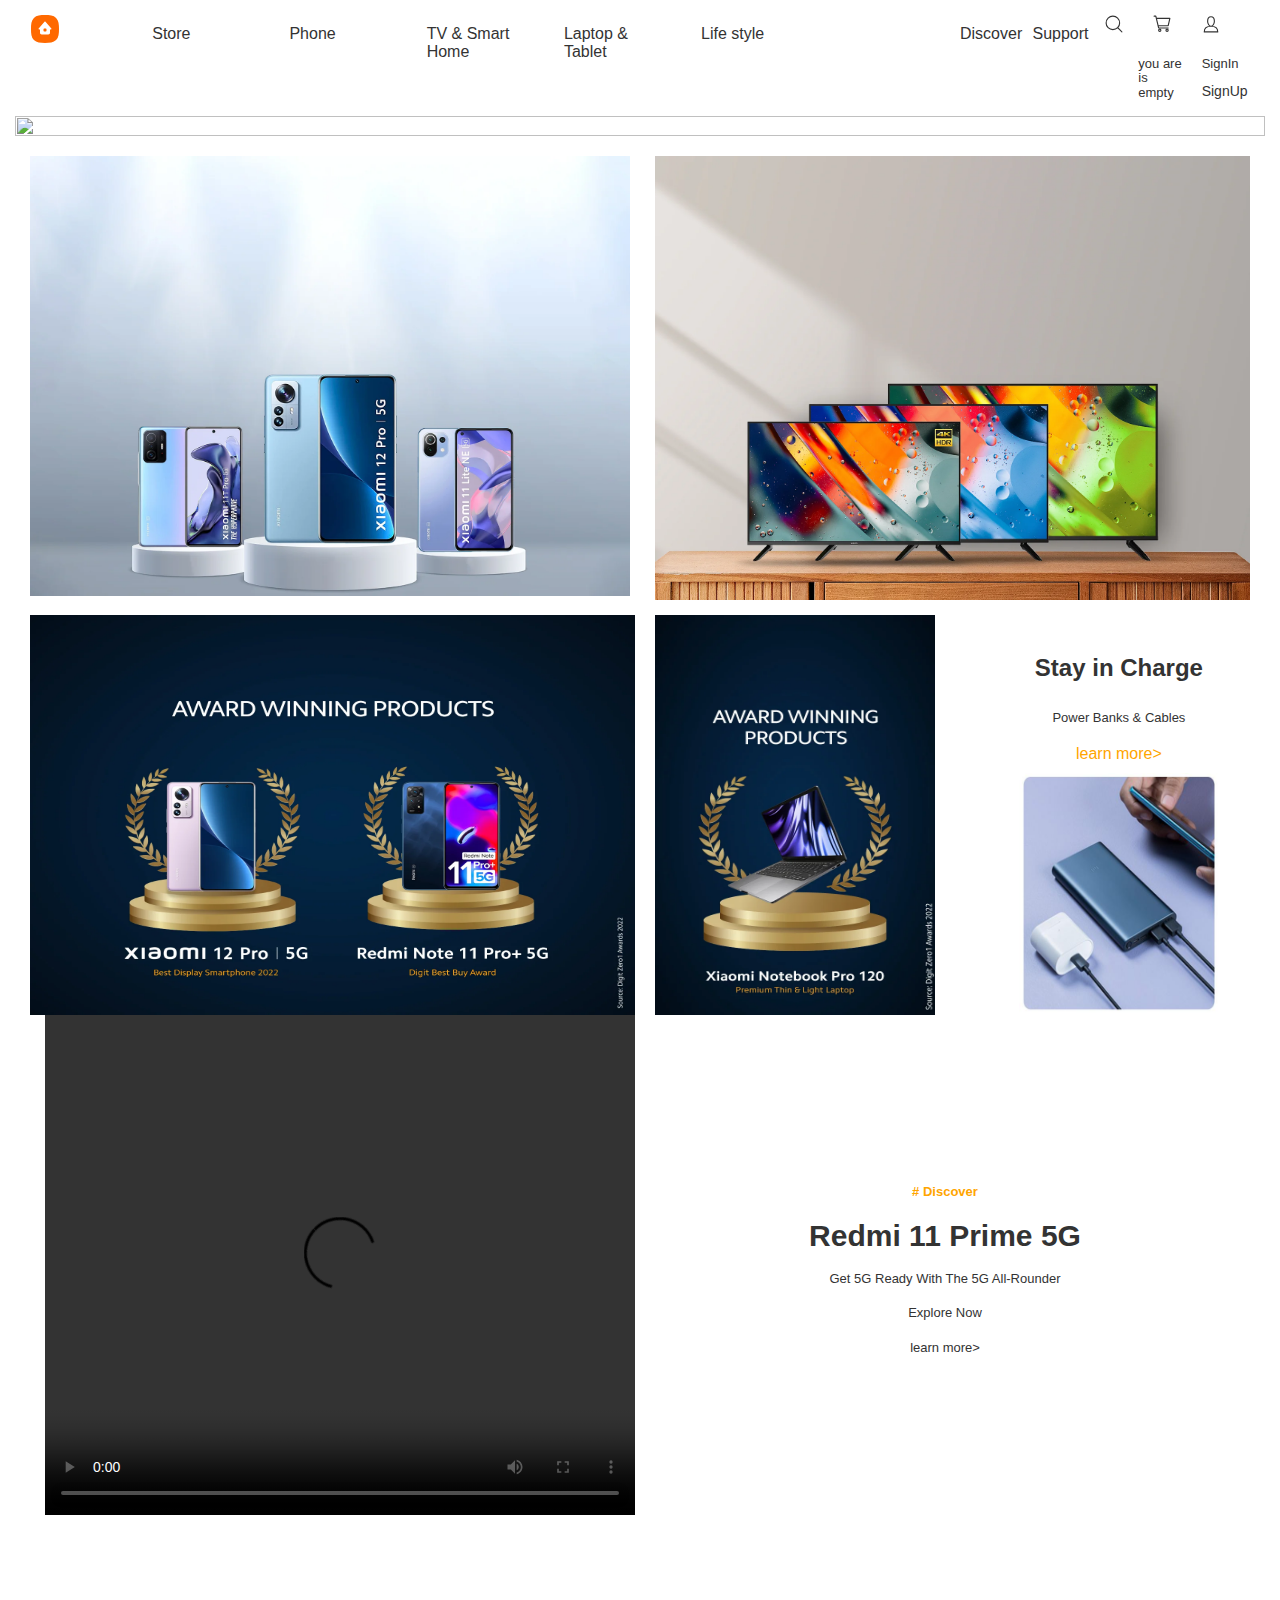
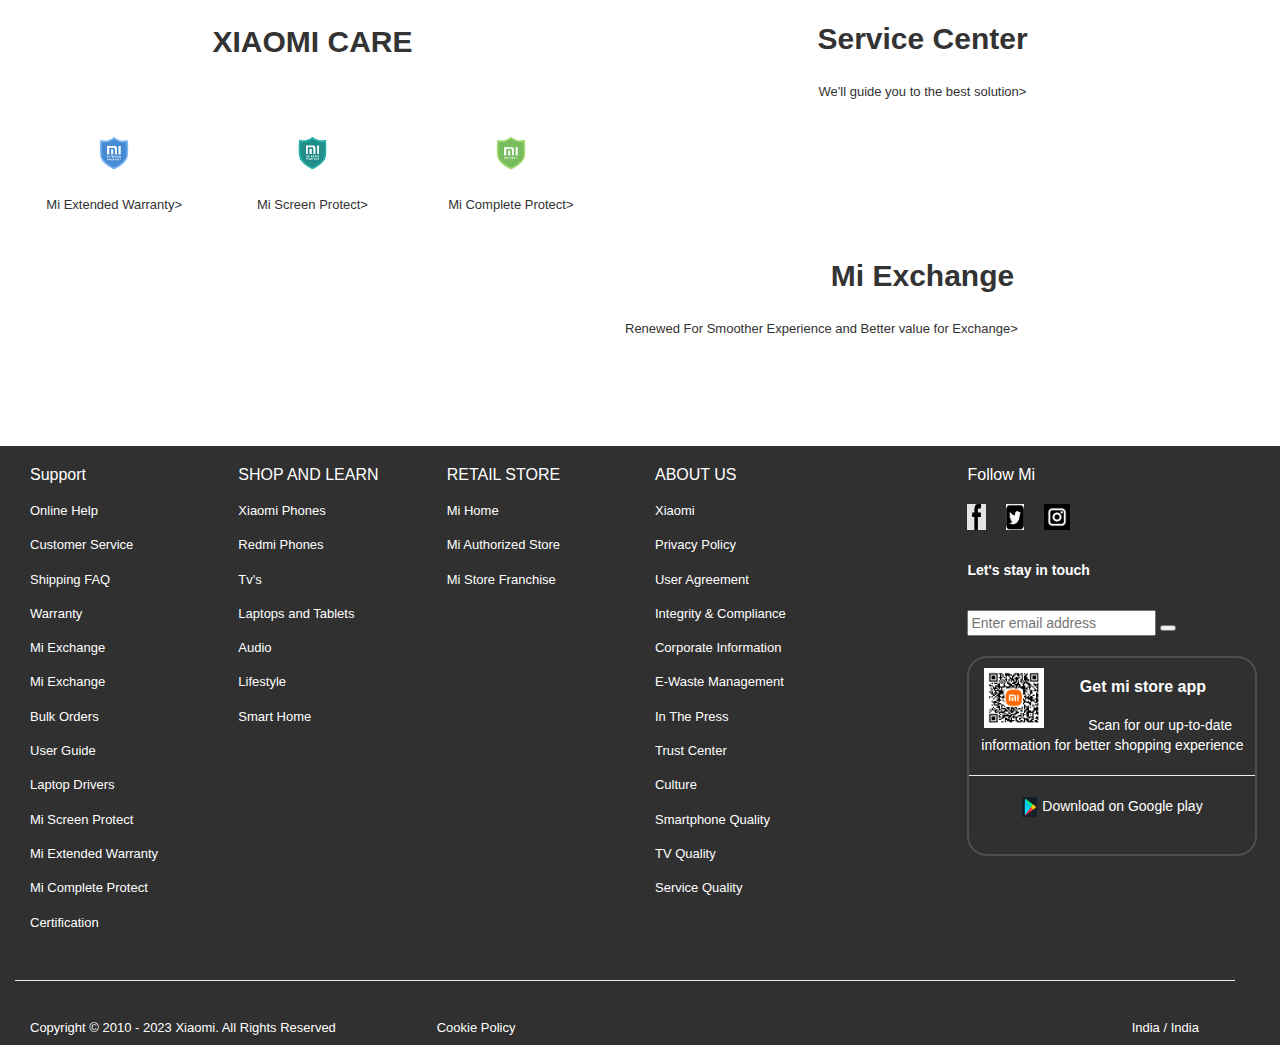
==== index.html @ 1da3a179 "name" ====
<!DOCTYPE html>
<html lang="en">
<head>
    <title>Bootstrap Example</title>
    <meta charset="utf-8">
    <meta name="viewport" content="width=device-width, initial-scale=1">
    <link rel="stylesheet" href="https://maxcdn.bootstrapcdn.com/bootstrap/3.4.1/css/bootstrap.min.css">
    <link rel="stylesheet" href="styles.css"/>
    <script src="https://ajax.googleapis.com/ajax/libs/jquery/3.6.1/jquery.min.js"></script>
    <script src="https://maxcdn.bootstrapcdn.com/bootstrap/3.4.1/js/bootstrap.min.js"></script>
    <script src="./script.js"></script>
</head>

<body>
    <div class="col-sm-12" style="min-height: 50px;min-height: 50px;">
        <div class="row">
            <div class="col-sm-8 row">
                <div class="col-sm-2" style="padding-top: 5px;">
                    <div class="navigation__logo" onmouseover="logoEffect()" onmouseleave="logoEffect1()" style="max-width: 32px; max-height: 32px;">
                        <h4><a class="logo__link">
                            <svg class="logo__mi"
                                viewBox="0 0 112 112" version="1.1"> 
                                <g fill="#ff6900">
                                    <path class="logo__home_bg"
                                        d="M100.326,11.702 C89.76,1.176 74.566,0 56,0 C37.41,0 22.194,1.19 11.632,11.744 C1.072,22.294 0,37.486 0,56.054 C0,74.626 1.072,89.822 11.636,100.376 C22.198,110.932 37.412,112 56,112 C74.588,112 89.8,110.932 100.362,100.376 C110.926,89.82 112,74.626 112,56.054 C112,37.462 110.914,22.254 100.326,11.702 L100.326,11.702 Z">
                                    </path>
                                </g>
                                <g fill="#ffffff">
                                    <path class="logo__home" id="effect"
                                        d="M57.8054292,26.743366 L57.931608,26.8782679 L81.3680343,53.7784796 C82.7703315,55.3874915 81.6885448,57.872013 79.5991142,57.9952335 L79.4364262,58 L76,58 L76,71.3345882 C76,75.0164706 72.9809524,78 69.2552381,78 L42.7447619,78 C39.0190476,78 36,75.0164706 36,71.3345882 L36,58 L32.5635738,58 C30.4234399,58 29.2530924,55.5557037 30.5289714,53.903922 L30.6319657,53.7784796 L54.068392,26.8782679 C55.0457355,25.754085 56.766743,25.7091177 57.8054292,26.743366 Z M200.6006,34.56 C200.9866,34.56 201.3066,34.87 201.3066,35.252 L201.3066,76.754 C201.3066,77.13 200.9866,77.442 200.6006,77.442 L191.5066,77.442 C191.1166,77.442 190.8006,77.13 190.8006,76.754 L190.8006,35.252 C190.8006,34.87 191.1166,34.56 191.5066,34.56 L200.6006,34.56 Z M161.1406,34.56 C168.0006,34.56 175.1726,34.874 178.7086,38.414 C182.188558,41.897875 182.564028,48.8333125 182.578162,55.5684076 L182.5786,76.754 C182.5786,77.13 182.2626,77.442 181.8726,77.442 L172.7826,77.442 C172.3926,77.442 172.0746,77.13 172.0746,76.754 L172.0746,55.204 C172.0646,51.442 171.8486,47.576 169.9086,45.63 C168.2386,43.956 165.1226,43.572 161.8826,43.492 L145.4026,43.492 C145.0146,43.492 144.6986,43.804 144.6986,44.18 L144.6986,76.754 C144.6986,77.13 144.3786,77.442 143.9906,77.442 L134.8926,77.442 C134.5046,77.442 134.1906,77.13 134.1906,76.754 L134.1906,35.252 C134.1906,34.87 134.5046,34.56 134.8926,34.56 L161.1406,34.56 Z M163.1766,51.088 C163.5626,51.088 163.8766,51.398 163.8766,51.776 L163.8766,76.754 C163.8766,77.13 163.5626,77.442 163.1766,77.442 L153.6246,77.442 C153.2326,77.442 152.9166,77.13 152.9166,76.754 L152.9166,51.776 C152.9166,51.398 153.2326,51.088 153.6246,51.088 L163.1766,51.088 Z M59.2999404,54 L52.6952892,54 C51.2597451,54 50.0896172,55.1942589 50.0049103,56.6981405 L50,56.872989 L50,63.127011 C50,64.6534011 51.1169596,65.9041929 52.530874,65.9947504 L52.6952892,66 L59.2999404,66 C60.7354844,66 61.910036,64.8057411 61.9950706,63.3018595 L62,63.127011 L62,56.872989 C62,55.2878916 60.7906977,54 59.2999404,54 Z">
                                    </path>
                                </g>
                            </svg></a></h4>
                    </div>
                </div>
                <div class="col-sm-2 cursor" style="padding-top: 5px;padding-bottom: 5px;"><h5>Store</h5></div>
                <div class="col-sm-2 cursor" style="padding-top: 5px;padding-bottom: 5px;" onmouseover="move11()" onmouseleave="move12()"><h5>Phone</h5></div>
                <div class="col-sm-2 cursor" style="padding-top: 5px;padding-bottom: 5px;" onmouseover="move21()" onmouseleave="move22()"><h5>TV & Smart Home</h5></div>
                <div class="col-sm-2 cursor" style="padding-top: 5px;padding-bottom: 5px;" onmouseover="move31()" onmouseleave="move32()"><h5>Laptop & Tablet</h5></div>
                <div class="col-sm-2 cursor" style="padding-top: 5px;padding-bottom: 5px;" onmouseover="move41()" onmouseleave="move42()"><h5>Life style</h5></div>
            </div>
            <div class="col-sm-1">
                <h6> 
            </div>
            <div class="col-sm-3 ">
                <div class="col-sm-3 Discover" style="padding-top: 5px; padding-bottom: 5px;"><h5>Discover</h5></div>
                <div class="col-sm-3 Support" style="padding-top: 5px; padding-bottom: 5px;"><h5>Support</h5></div>
                <div class="col-sm-2 secarch" style="padding-top:5px; padding-bottom:5px"><h4>
                    <svg id="i-search" xmlns="http://www.w3.org/2000/svg" viewBox="0 0 32 32" width="18" height="18"
                        fill="none" stroke="currentcolor" stroke-linecap="round" stroke-linejoin="round"
                        stroke-width="2">
                        <circle cx="14" cy="14" r="12" />
                        <path d="M23 23 L30 30" />
                    </svg></h4>
                </div>
                <div class="col-sm-2 i-cart" style="padding-top: 5px; padding-bottom: 5px;"><h4>
                    <svg id="i-cart" xmlns="http://www.w3.org/2000/svg" viewBox="0 0 32 32" width="18" height="18"
                        fill="none" stroke="currentcolor" stroke-linecap="round" stroke-linejoin="round"
                        stroke-width="2">
                        <path d="M6 6 L30 6 27 19 9 19 M27 23 L10 23 5 2 2 2" />
                        <circle cx="25" cy="27" r="2" />
                        <circle cx="12" cy="27" r="2" />
                    </svg></h4>
                   <div><h6 class="Signline1 row" onmouseover="signlinein()" onmouseleave="signlineout()">you are is empty</h6></div> 
                </div>
                <div class="col-sm-2 sign" style="padding-top: 5px; padding-bottom: 5px;"><h4>
                    <svg id="i-user" xmlns="http://www.w3.org/2000/svg" viewBox="0 0 32 32" width="18" height="18"
                        fill="none" stroke="currentcolor" stroke-linecap="round" stroke-linejoin="round"
                        stroke-width="2">
                        <path
                          d="M22 11 C22 16 19 20 16 20 13 20 10 16 10 11 10 6 12 3 16 3 20 3 22 6 22 11 Z M4 30 L28 30 C28 21 22 20 16 20 10 20 4 21 4 30 Z" />
                    </svg></h4>
                    <span id="searchline2" onmouseover="searchmove2()" onmouseleave="searchmoveout2()"></span><h6>SignIn</h6><p>SignUp</p>
                </div>
            </div>
        </div>
    </div>

    <div class="col-sm-12 row" id="Phone">
            <div class="col-sm-6 right"><h4 class="fontWeight">Xiaomi</h4></div>
            <div class="col-sm-6 left"><h4>Redmi</h4></div>
    </div>
    <div class="col-sm-12" id="Tv">
        <div class="col-sm-6 row">
        <div class="col-sm-4 dropdown"><h4 class="fontWeight">TV</h4><h5>Xiaomi TV</h5><h5>Redmi TV</h5><h5>QLED TV & OLEDTV</h5><h5>TV Accessories</h5></div>
        <div class="col-sm-4 dropdown2"><h4 class="fontWeight">Smater Living</h4><h5>Security Cameras</h5><h5>Smart Light</h5><h5>Smart Fan</h5><h5>Smater</h5></div>
        <div class="col-sm-4 dropdown3 "><h4 class="fontWeight">Smater Appliances</h4><h5>Water Purifier</h5><h5>Vaccum Cleaner</h5><h5>Smart Fryer</h5></div>
    </div>
    <div class="col-sm-6"></div>
    </div>
    <div class="col-sm-12" id="LaptopsTabs" >
        <div class="col-sm-8 row">
        <div class="col-sm-3 Laptop"><h4 class="fontWeight">Laptops</h4><h5>Xiaomi NoteBook</h5><h5>RedmiBook</h5><h5>Laptop Accessories</h5></div>
        <div class="col-sm-3 Tablet"><h4 class="fontWeight">Tablets</h4><h5>Xiaomi Pad</h5><h5>Redmi Pad</h5><h5>Tablet Accessories</h5></div>
        <div class="col-sm-2"></div>
        </div>
<div class="col-sm-4 "></div>
    </div>
    <div class="col-sm-12 row" id="LifeStyle" >
        <div class="col-sm-3 Chargers"><h4 class="fontWeight">Power-Bank & Chargers</h4><h5>Power Bank</h5><h5>Charger</h5><h5>Cable</h5></div>
        <div class="col-sm-3 Gromming"><h4 class="fontWeight">Gromming & Hygiene</h4><h5>Trimmer</h5><h5>Toothbresh</h5><h5>Masks</h5></div>
        <div class="col-sm-2 Audio"><h4 class="fontWeight">Audio</h4><h5>Wired EarPhones</h5><h5>Wireless EarPhones</h5><h5>Earbuds</h5><h5>Speakers</h5></div>
        <div class="col-sm-2 Wearables"><h4 class="fontWeight">Wearables</h4><h5>Smart Watches</h5><h5> Watch Accessories</h5><h5>Fitness Bands </h5><h5>Band Accessories</h5></div>
        <div class="col-sm-2 ApparelsShoesMore"><h4 class="fontWeight">Apparels, Shoes & More</h4><h5> Shoes & Apparels</h5><h5>Tools & Toys</h5><h5> Stationery</h5></div>
        <div class="col-sm-2 BackpackTravel" ><h4 class="fontWeight">Backpack & Travel</h4><h5>Mi Backpacks</h5><h5>Sunglasses</h5><h5>Mi Selfie Stick</h5><h5>Electric Air Compressor</h5></div>
    </div>
    <!-- <div class="col-sm-12  "id="Discover">
         <div class="col-sm-3 "></div>
     <div class="col-sm-8 row Div">
        <div class="col-sm-2"><h6 class="fontWeight">Recommended</h6></div>
        <div class="col-sm-2 row"><span>|</span><span class="fontWeight">Articles</span></div>
        <div class="col-sm-2 row"><span>|</span><span class="fontWeight">Videos&Images</span></div>
        <div class="col-sm-2 row"><span>|</span><span class="fontWeight">Offers Cornner</span></div>
        <div class="col-sm-1 row"><span>|</span><span class="fontWeight">Explore</span></div>
    </div>
    <div class="col-sm-2"></div> 
</div> -->
<div class="containerimages ">
    <div class="col-sm-12"><img class="img" height="100%" width="100%" src="./Images/one.jpg"/></div>
    
<div class="col-sm-12 "style="padding-top:15px" >
    <div class="col-sm-6"><img class="img" height="440px" width="600px" src="./Images/threed.jpg"></div>
    <div class="col-sm-6"><img class="img" height="100%" width="100%" src="./Images/four.jpg"></div>
</div>
<div class="col-sm-12" style="padding: 15px; ">
    <div class="col-sm-6"><img class="img" height="400px" width="605px" src="./Images/five.jpg"></div>
    <div class="col-sm-3"><img class="img" height="400px" width="280px" src="./Images/six.jpg"></div>
    <div class="col-sm-3 battary" style="height: 20vw; width: 20vw;margin-left: 3vw; padding-top: 20px;"><h3 class="fontWeight">Stay in Charge</h3><h6>Power Banks & Cables</h6><h5 class="color" style="padding-top:10px;">learn more></h5><img class="img" height="240px" width="200px" src="./Images/Two.jpg"></div>
    <div class="col-sm-12 ">
        <div class="col-sm-6 "><!--<img class="site-swiper__slide-left-img" src="//i03.appmifile.com/829_operator_in/15/11/2022/f9bfbe59bf95c4fa63a95fcc73381b70.png" alt="Xiaomi 12 Pro"><img class="site-swiper__slide-left-icon" src="//i01.appmifile.com/webfile/globalimg/i18n/other/showPlayIcon.png" alt="Play Icon"> -->
    <video class="video" height="500px" width="590px" controls><source src="http://global-shop.inf.miui.com/c51f4df2d285d6c7783c9b4bb6d59de9" type="video/mp4"></video>
</div>
   <div class="col-sm-6" style="height:10px; padding-top: 150px; "><h6 class="name"># Discover</h6><h2>Redmi 11 Prime 5G</h2><div class="center"><h6 style="padding-top: 10px;"> Get 5G Ready With The 5G All-Rounder </h6><h6>Explore Now</h6><h6>learn more></h6></div></div>
   </div></div>
</div>

<div class="col-sm-12 row"><div class="col-sm-6" style="padding-top: 70px;"><h2>XIAOMI CARE</h2>
<div class="col-sm-4 secondone"><img class="img" style="height:3.8889vw; width: 3.8889vw;" src="./Images/eight.jpg"> <h6>Mi Extended Warranty></h6></div>
<div class="col-sm-4 secondtwo"><img class="img" style="height: 3.8889vw; width:3.8889vw" src="Images/nine.jpg"><h6>Mi Screen Protect></h6></div>
<div class="col-sm-4 secondthree"><img class="img" style="height:3.8889vw; width:3.8889vw" src="Images/ten.jpg"><h6>Mi Complete Protect></h6></div>
</div>
<div class="col-sm-6 row">
<div class="service1"><h2 >Service Center</h2><h6 class="center" style="padding-top: 20px;">We'll guide you to the best solution></h6></div>
<div class="service2"><h2>Mi Exchange</h2><div class="Center" ><h6 style="padding-top:20px;">Renewed For Smoother Experience and Better value for Exchange></h6></div></div>
</div></div>


<div class="col-sm-12 " style="background-color: #303030; color:#fff;" >
<div class="col-sm-2 last1 " style="padding: bottom 30px;"><h5 class="fontweight">Support</h5><h6>Online Help</h6><h6>Customer Service</h6><h6>Shipping FAQ</h6><h6>Warranty</h6><h6>Mi Exchange</h6>
<h6>Mi Exchange</h6><h6>Bulk Orders</h6><h6>User Guide</h6><h6>Laptop Drivers</h6><h6>Mi Screen Protect</h6><h6>Mi Extended Warranty</h6><h6>Mi Complete Protect</h6><h6>Certification
</h6></div>

<div class="col-sm-2 last2"><h5 class="fontweight">SHOP AND LEARN</h5><div><h6>Xiaomi Phones</h6><h6>Redmi Phones</h6><h6>Tv's</h6><h6>Laptops and Tablets</h6><h6>Audio</h6><h6>Lifestyle</h6><h6>Smart Home</h6><h6></h6></div></div>
<div class="col-sm-2 last3"><h5 class="fontweight">RETAIL STORE</h5><div><h6>Mi Home</h6><h6>Mi Authorized Store</h6><h6>Mi Store Franchise</h6></div></div>
<div class="col-sm-3 last4"><h5 class="fontweight">ABOUT US</h5><div><h6>Xiaomi</h6><h6>Privacy Policy</h6><h6>User Agreement</h6><h6>Integrity & Compliance</h6><h6>Corporate Information</h6><h6>E-Waste Management</h6><h6>In The Press</h6>
<h6>Trust Center</h6><h6>Culture</h6><h6>Smartphone Quality</h6><h6>TV Quality</h6><h6>Service Quality</h6></div></div>

<div class="col-sm-3 last5"><h5 class="fontweight">Follow Mi</h5><h6><img class="img" style="height:2vw ; width:3vw; padding-right: 20px;" src="./Images/fbpng.jpg"><img class="img" style="height: 2vw; width:3vw; padding-right: 20px;" src="./Images/twipng.jpg"><img class="img" style="height:2vw ; width:2vw;" src="./Images/download.jpg"></h6>
<div class="fontWeight" style="padding-top: 20px;" >Let's stay in touch</div>

<div class="input" style="padding-top: 20px; padding-bottom: 20px; color: #191919;">
    <input type="email" name="email" id="email" class="site-footer__email" placeholder="Enter email address" value>
    <button class="mi-btn mi-btn--icon mi-btn--normal mi-btn--dark site-footer__submit"><i class="micon micon-forward submit__icon"></i></button></div>
<div class="boxing">
<div class="col-sm-4" style="padding-top:10px;"><img style="height:60px; width:60px!important;" src="./Images/qr.jpg "></div>
<div class="col-sm-8 col"><h5 class="fontWeight">Get mi store app</h5></div>
<div class="download"><p>Scan for our up-to-date information for better shopping experience</p>
<hr>
<div class="boxline"><img style="height: 20px; width:20px; padding-right:5px;" src="./Images/playstore.jpg"><span>Download on Google play</span></div></div>
</div>
</div>
<div class=" col-sm-12 copyright row" style="padding-top: 20px;">
    <hr>
<div class="col-sm-4"><h6>Copyright © 2010 - 2023 Xiaomi. All Rights Reserved</h6></div>
<div class="col-sm-2"><h6>Cookie Policy</h6></div>
<div class="col-sm-4"></div>
<div class="col-sm-2 network" style="padding-right: 2px;"><h6>India / India</h6>
    <!-- <img class="img row" style="height: 20px; width:20px" src="./Images/network.jpg"> -->
</div>
</div>
</div> 
</body>
</html>
---- styles.css ----
.navigation__logo .logo__link, .navigation__logo .logo__mi {
    display: block;
    height: 100%;
    width: 100%;
}

@media screen and (min-width: 1025px) and (max-width: 1440px)
{
.navigation__logo {
    height: 28px;
    padding: 0 16px;
    width: 28px;
}
}
.navigation__logo {
    box-sizing: initial;
    flex-shrink: 0;
    position: relative;
    z-index: 100;
}
.secondone{
    text-align: center;
    padding-top: 60px;
    padding-bottom: 100px;

}
.secondtwo{
    text-align: center;
    padding-top: 60px;
    padding-bottom: 100px;

}
.secondthree{
    text-align: center;
    padding-top: 60px;
    padding-bottom: 100px;

}

.download{
    font: size 12px;
    text-align: center;
}
.service1{
    padding-bottom:80px;
    padding-top: 67px;
}
.service2{
    padding-bottom:100px;
    padding-top: 50px;
}
.left{
    text-align:left;
    
}
.right{
    text-align: right;
}
.dropdown{
    text-align: left;
    padding-left: 50px;
}
.dropdown2{
    text-align: center;
    margin-inline: 50s;
    padding-right: 50px;

}
.dropdown3{
    text-align: right;
    padding-right: 50px;
}
.TV{
    text-align: left;
}
.Smart{
    text-align: center;
}
.Smarter{
    text-align: right;
    

}
.Tablet{
    text-align: center;

}
#Laptop{
    text-align: left;   
}
.chargers{
    text-align: initial;
}
.Gromming{
    text-align: initial;
}
.Audio{
    text-align: initial;
}
.fontWeight{
    font-weight: bold;
    padding-bottom: 10px;
}
.Wearables{
    text-align: initial;
}
.ApparelsShoesMore{
    text-align: initial;
}
.BackpackTravel{
    text-align:left;
}
.Div{
    text-align: center;
}
#Phone{
    background-color: white;
    visibility:hidden;
    opacity:0;
    position:fixed;
    transform: translateY(-3em);
    transition: all 0.3s ease 0s,visibility 0s linear 0.3s , z-index 0s linear 0.1s;
    padding-bottom: 35px;
    padding-top: 10px;
    margin: 15px;

}
#LaptopsTabs{
    background-color: white;
    visibility:hidden;
    opacity:0;
    position:fixed;
    transform: translateY(-3em);
    transition: all 0.3s ease 0s,visibility 0s linear 0.3s , z-index 0s linear 0.1s;
    padding-bottom: 35px;
    padding-top: 20px;


}
#LifeStyle{
    background-color: white;
    visibility:hidden;
    opacity:0;
    font-size: 16px;
    position:fixed;
    transform: translateY(-3em);
    transition: all 0.3s ease 0s,visibility 0s linear 0.3s , z-index 0s linear 0.1s;
    padding-bottom: 35px;
    margin:15px;
    padding-top: 20px;

}
#Tv{
    background-color: white;
    visibility:hidden;
    opacity:0;
    position:fixed;
    transform: translateY(-3em);
    transition: all 0.3s ease 0s,visibility 0s linear 0.3s , z-index 0s linear 0.1s;
    padding-bottom: 35px;
    padding-top: 20px;


}
.cursor
{
    cursor: pointer;
}
h5{
    font-size: 16px;   
    padding-top: 10px;

}
h4{
    font-size: 20px;
}
h6{
    font-size: small;
    padding-top: 10px;
}
.center{
    text-align: center;
}
.battary{
    text-align: center;
    background-color: white;
    border-width: 15px;
    margin-left: 10px;
    
}
.color{
color: orange;
}
.name{
    text-align: center;
    color: orange;
    font-weight: bold;
}
h2{
    text-align: center;
    font-weight: bold;
}
.symbolmi{
text-align:initial;
  margin-left: auto;
  margin-right: auto;
  padding-top: 30px;
}
.symbolmi2{
    text-align:center;
    margin-left: auto;
    margin-right: auto;  
    font-size: small;
}

.symbolmi3{
    text-align: initial;
    margin-left: auto;
    margin-right: auto;
    padding-bottom: 20px;
}
.last1{
    text-align:start;
}
.last2{
    text-align:start;
}
.last3{
    text-align:start;

}
.last4{
    text-align:start;

}
.last5{
  text-align:start;
}
.boxing{
 border-radius: 20px;
 border: 2px solid #4D4E53;
 height: 200px;
 width: 290px;
 text-align: start;
}
.boxline{
    border-bottom: #4D4E53;

}
.copyright{
    border-inline: #4D4E53;
}
.network{
    padding-left: 100px;
}

.discover{
    text-align: center;
}
.support{
    text-align: center;
}
.search{
    text-align: center;
}
.cart{
    text-align: start;
}
.sign{
    text-align: center;
}
/* 
#Discover{
    visibility:hidden;
    opacity:1;
    position:fixed;
    transform: translateY(5em);
    transition: all 0.3s ease 0s,visibility 0s linear 0.3s , z-index 0s linear 0.1s;
} */
.signline1{
    visibility:hidden;
    opacity:0;
    position:fixed;
    transform: translateY(-3em);
    transition: all 0.3s ease 0s,visibility 0s linear 0.3s , z-index 0s linear 0.1s;
    background-color: rgba(25,25,25,.69);
    height: 100vh;
    /* transition: opacity .2s cubic-bezier(0,0,.31,.92); */
    width: 100vw;
}

#searchline2{
    visibility:hidden;
    opacity:0;
    position:fixed;
    transform: translateY(-3em);
    transition: all 0.3s ease 0s,visibility 0s linear 0.3s , z-index 0s linear 0.1s;
}
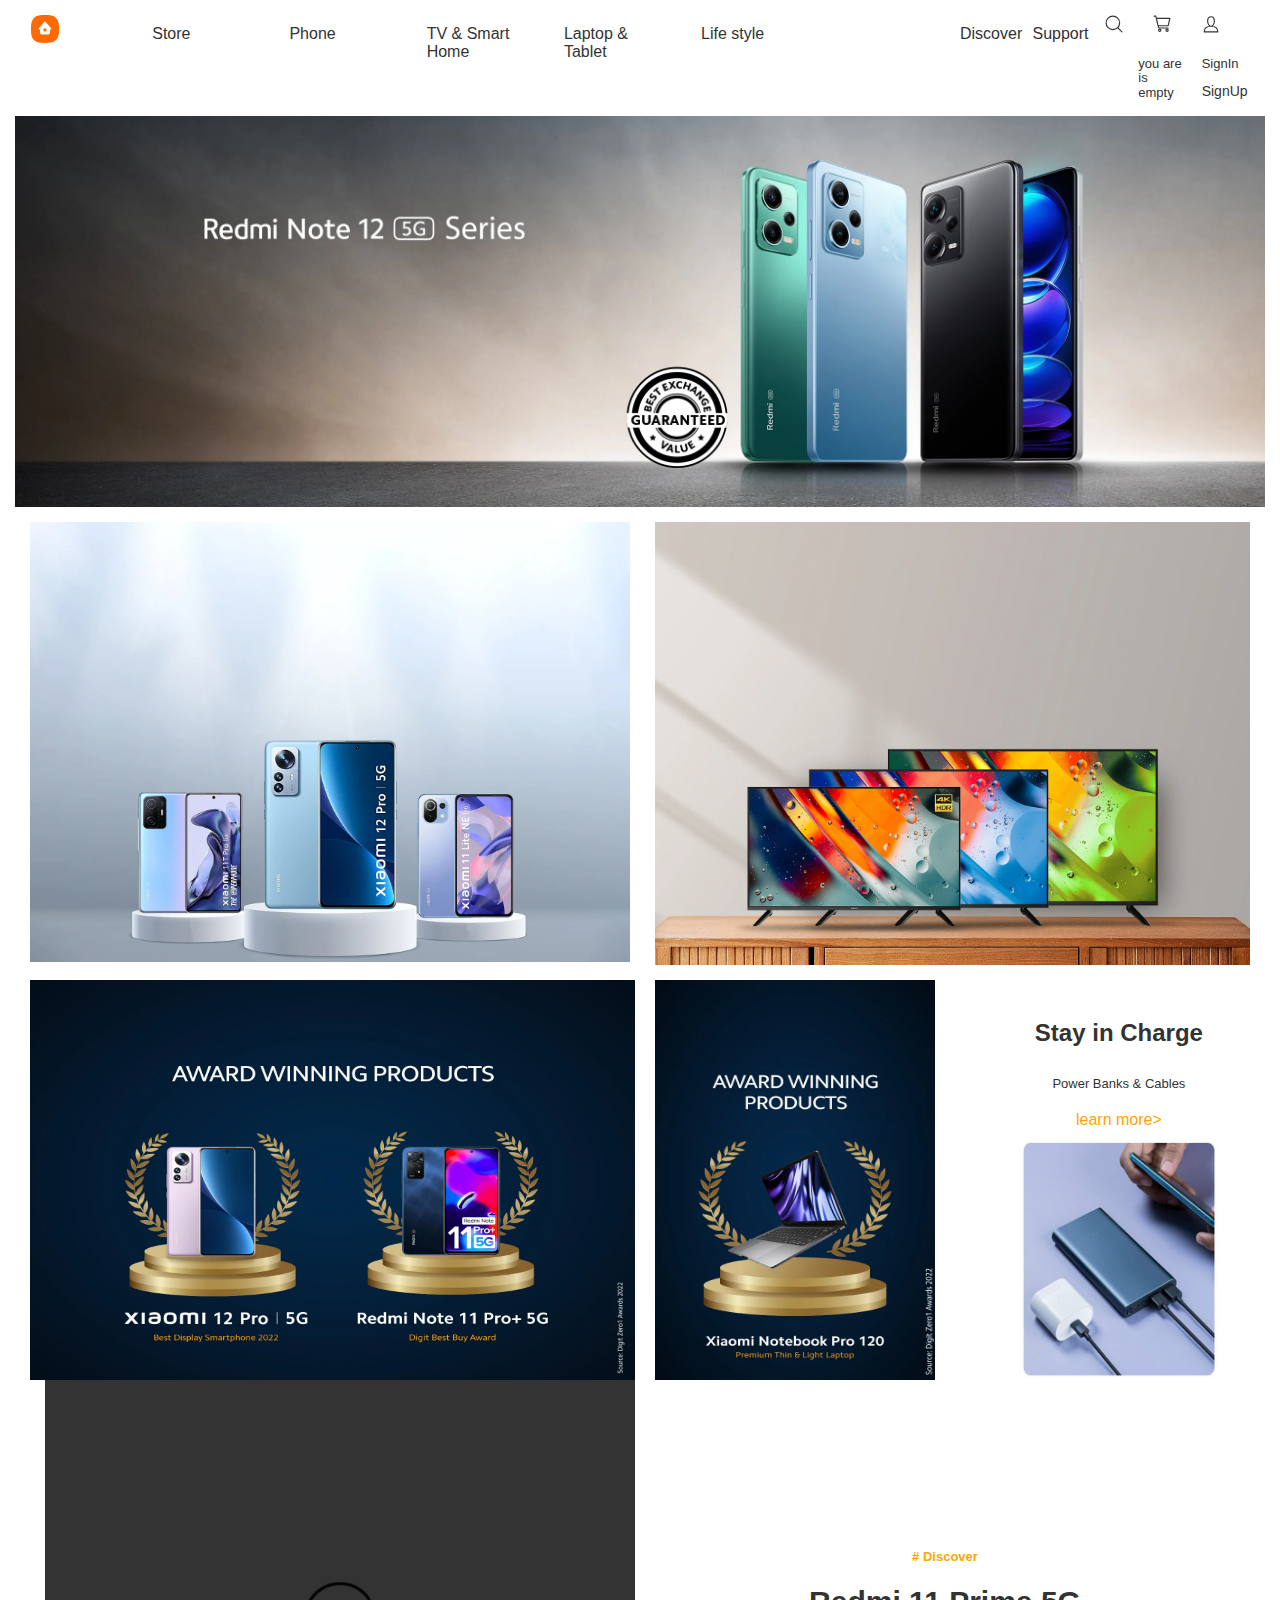
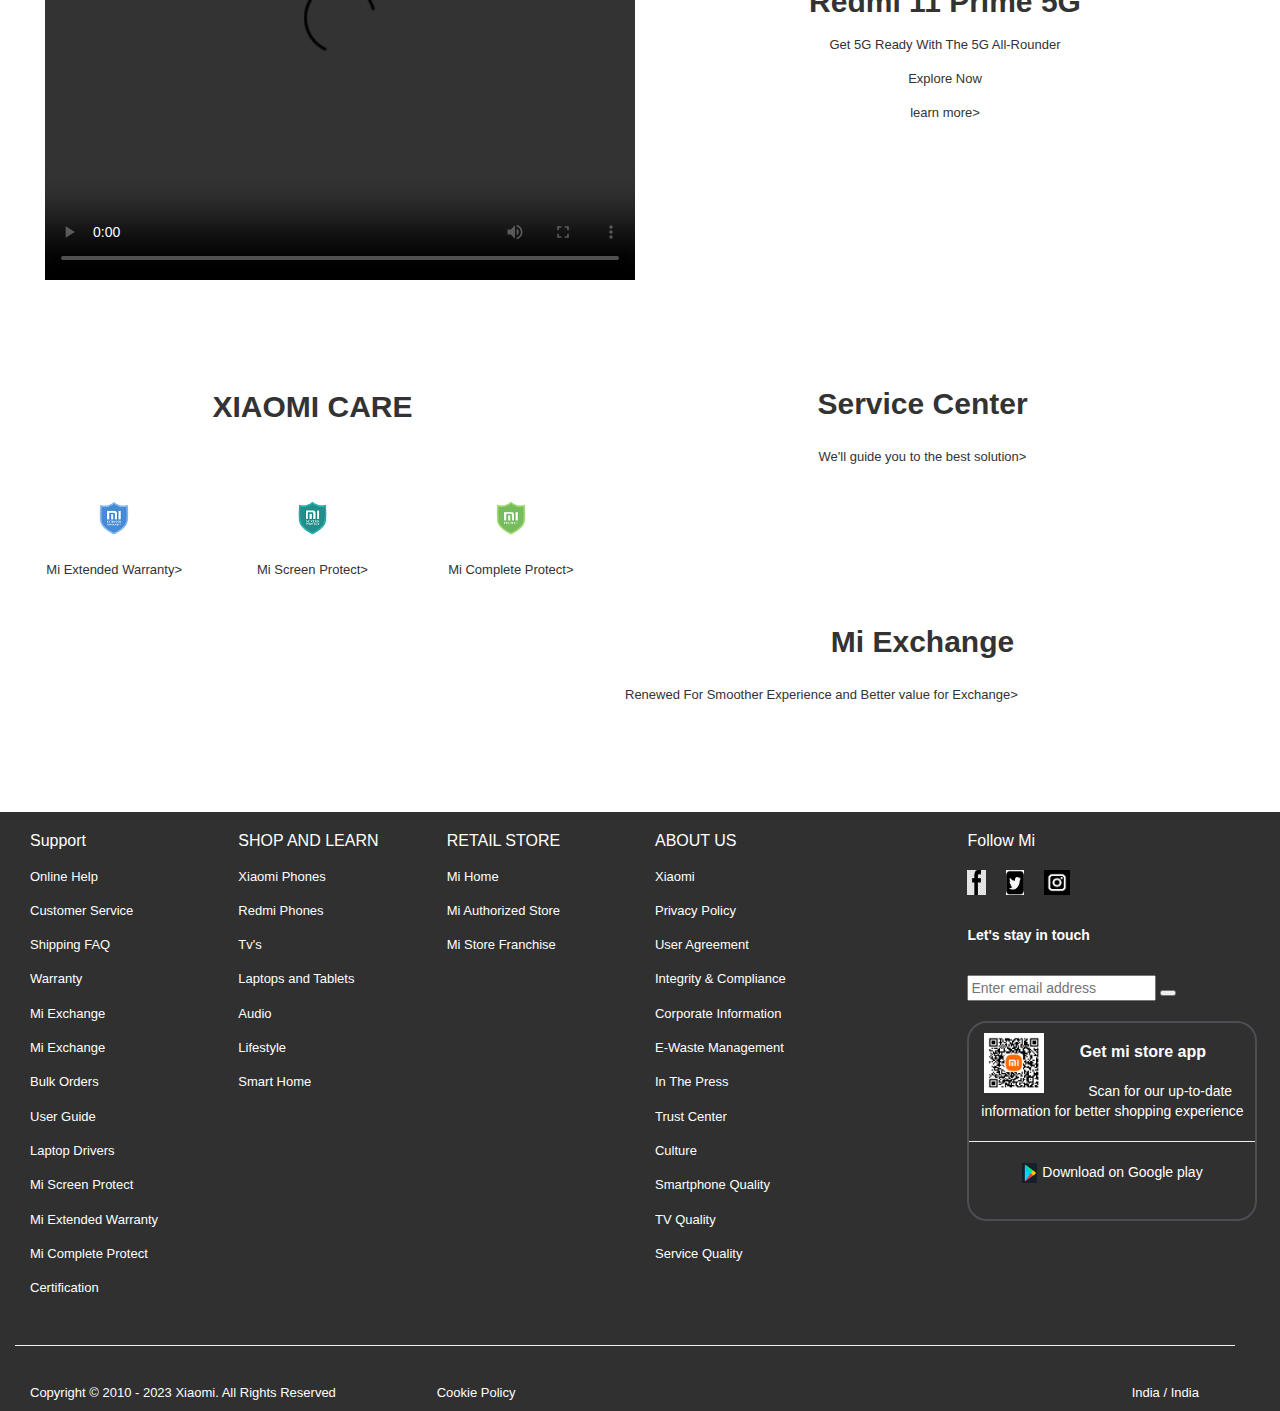
==== commit 9bd07acd: "new change" ====
--- a/index.html
+++ b/index.html
@@ -116,7 +116,7 @@
     <div class="col-sm-2"></div> 
 </div> -->
 <div class="containerimages ">
-    <div class="col-sm-12"><img class="img" height="100%" width="100%" src="./Images/one.jpg"/></div>
+    <div class="col-sm-12"><img class="img" height="100%" width="100%" src="./Images/One.jpg"/></div>
     
 <div class="col-sm-12 "style="padding-top:15px" >
     <div class="col-sm-6"><img class="img" height="440px" width="600px" src="./Images/threed.jpg"></div>
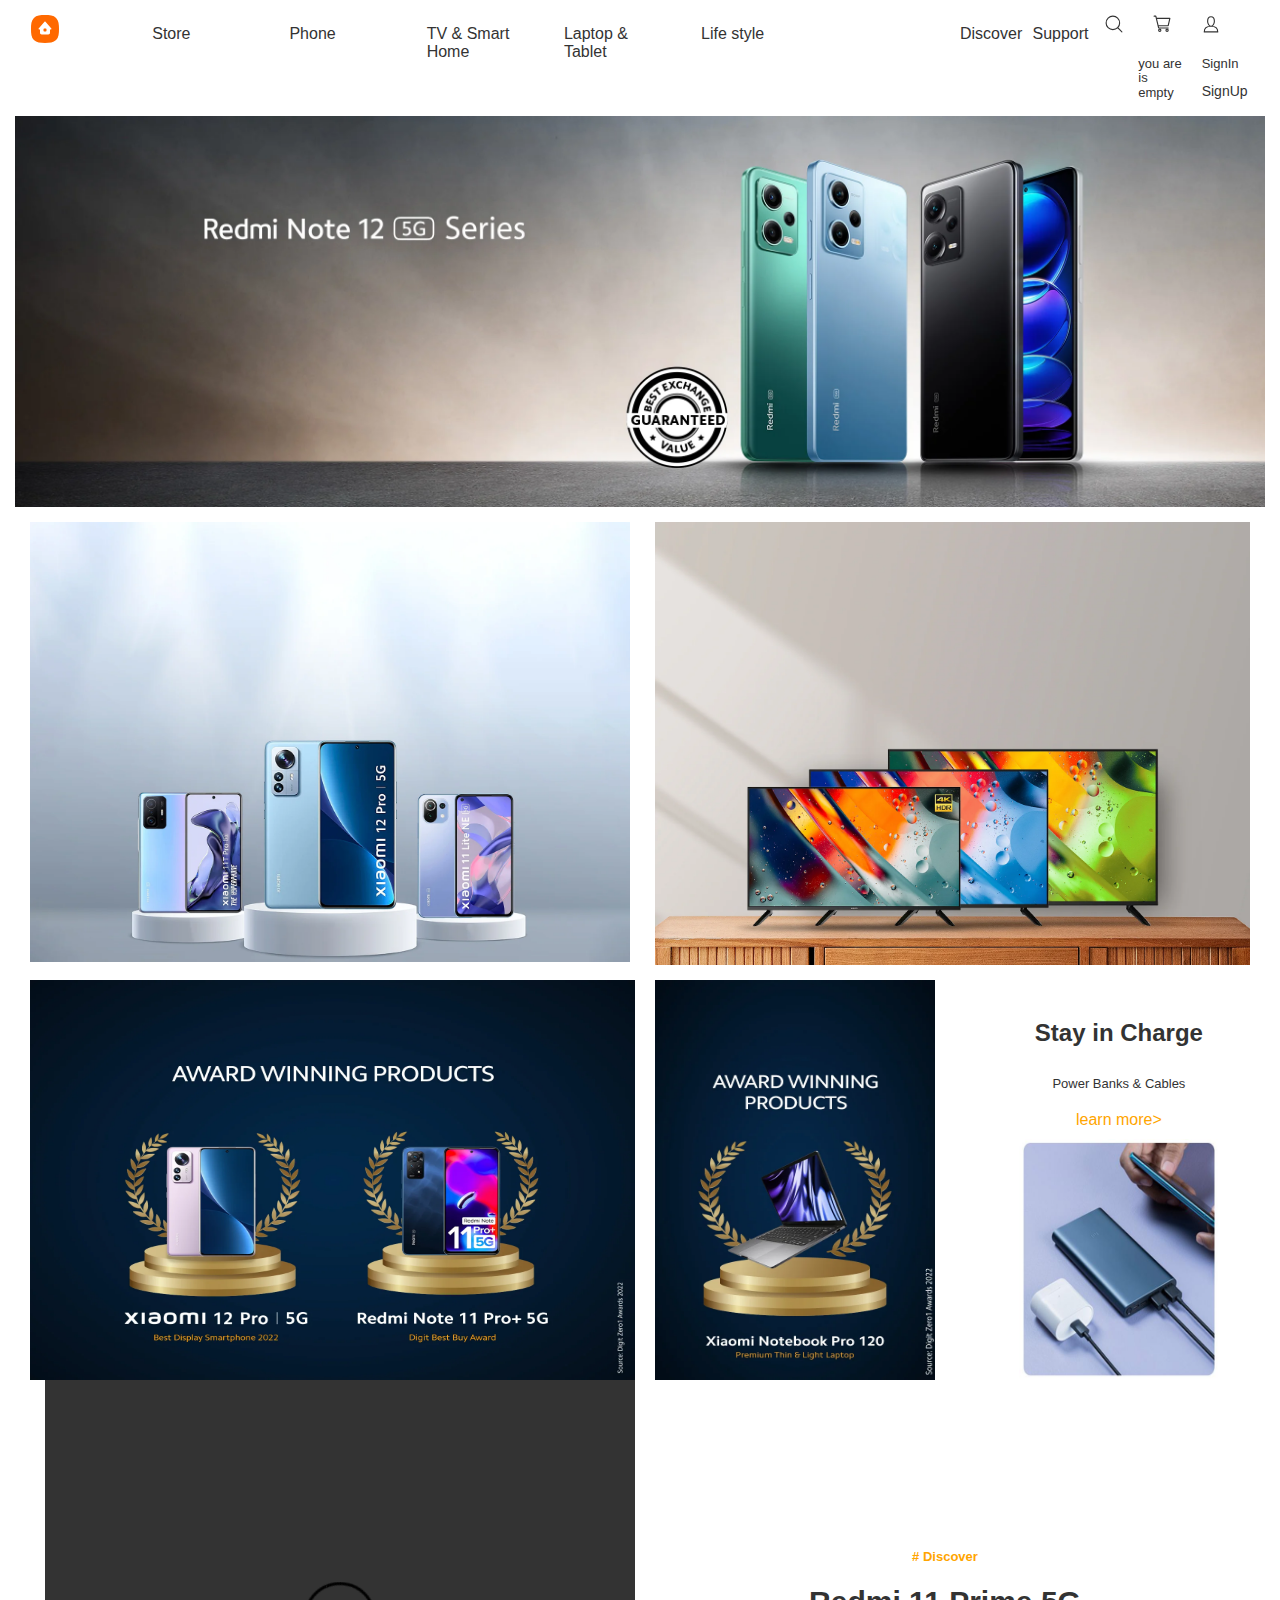
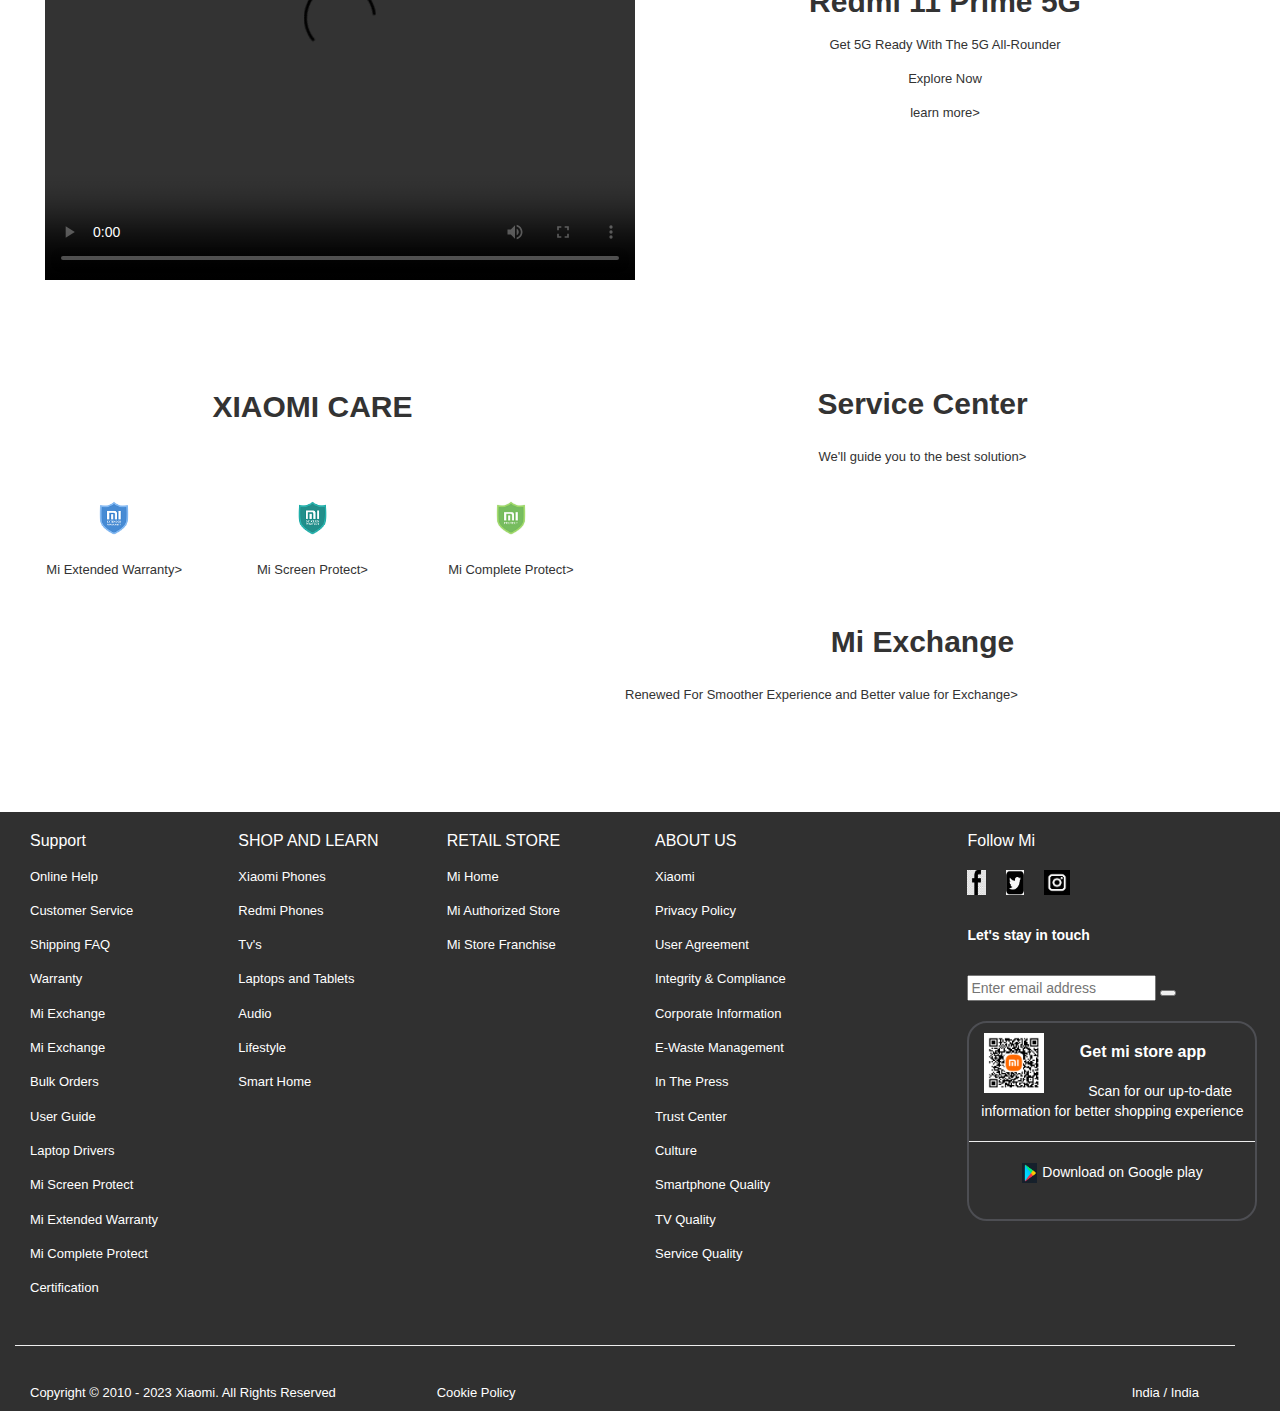
==== commit a3b05fca: "Update index.html" ====
--- a/index.html
+++ b/index.html
@@ -1,7 +1,7 @@
 <!DOCTYPE html>
 <html lang="en">
 <head>
-    <title>Bootstrap Example</title>
+    <title>MI Prototype</title>
     <meta charset="utf-8">
     <meta name="viewport" content="width=device-width, initial-scale=1">
     <link rel="stylesheet" href="https://maxcdn.bootstrapcdn.com/bootstrap/3.4.1/css/bootstrap.min.css">
@@ -180,4 +180,4 @@
 </div>
 </div> 
 </body>
-</html>+</html>
